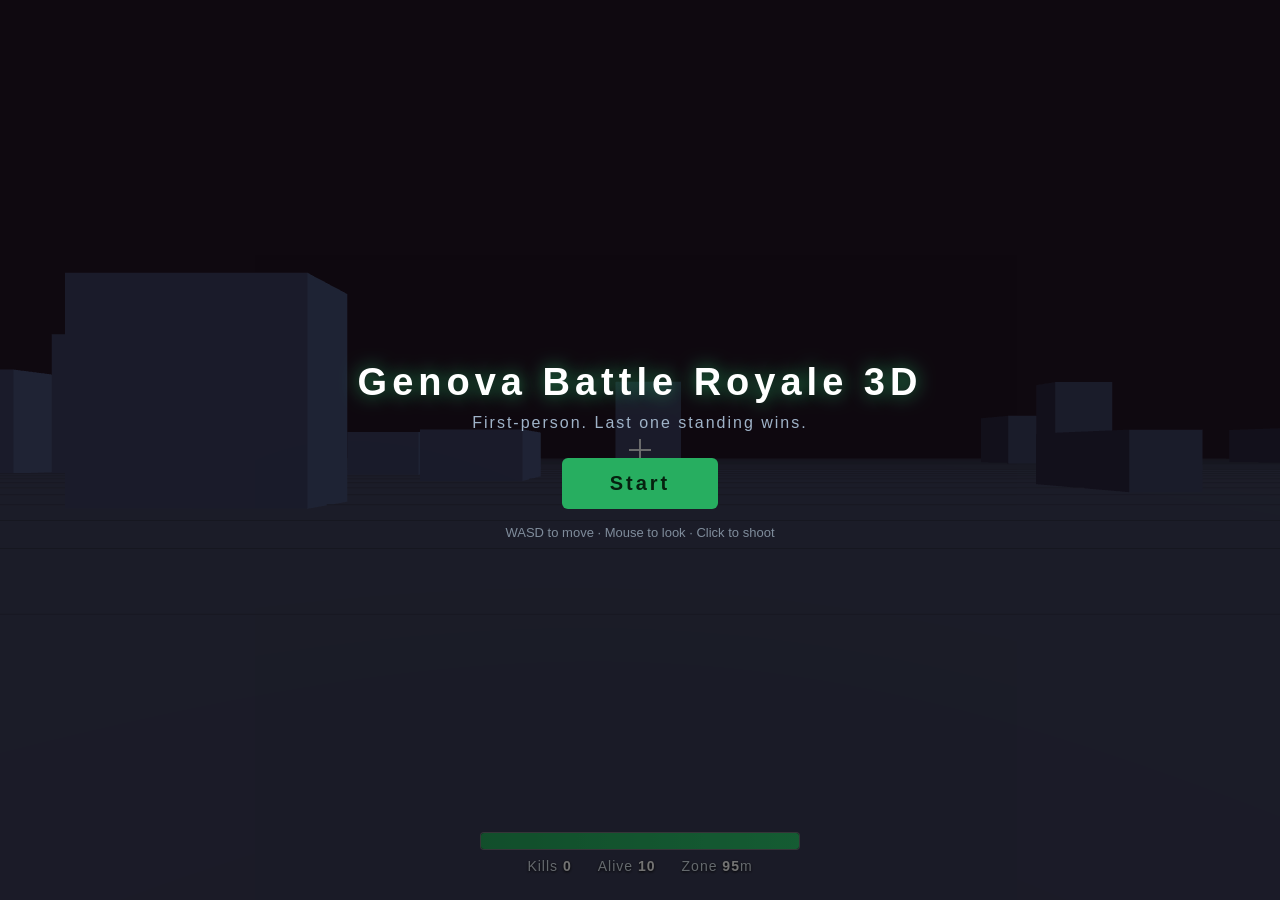
==== br3d/index.html @ a7eb7a28 "Add 3D battle royale game with Three.js" ====
<!DOCTYPE html>
<html lang="en">
<head>
<meta charset="UTF-8">
<meta name="viewport" content="width=device-width, initial-scale=1.0">
<title>Genova Battle Royale 3D</title>
<link rel="stylesheet" href="style.css">
</head>
<body>
<div id="game"></div>
<div id="hud">
  <div id="crosshair"></div>
  <div id="topbar">
    <div id="hpBar"><div id="hpFill"></div></div>
    <div id="stats">
      <span>Kills <b id="kills">0</b></span>
      <span>Alive <b id="alive">10</b></span>
      <span>Zone <b id="zone">95</b>m</span>
    </div>
  </div>
</div>
<div id="damageFlash"></div>
<div id="lockHint">Click to resume</div>
<div id="overlay">
  <div id="panel">
    <h1 id="overlayTitle">Genova Battle Royale 3D</h1>
    <p id="overlayText">First-person. Last one standing wins.</p>
    <button id="startBtn">Start</button>
    <p class="hint">WASD to move &middot; Mouse to look &middot; Click to shoot</p>
  </div>
</div>
<script src="three.min.js"></script>
<script src="game.js"></script>
</body>
</html>
---- br3d/style.css ----
* { margin: 0; padding: 0; box-sizing: border-box; }
html, body { width: 100%; height: 100%; overflow: hidden; background: #0b1020; }
#game { position: fixed; inset: 0; }
#game canvas { display: block; }

#hud { position: fixed; inset: 0; pointer-events: none; font-family: 'Segoe UI', Arial, sans-serif; }

#crosshair { position: absolute; left: 50%; top: 50%; width: 22px; height: 22px; transform: translate(-50%, -50%); }
#crosshair::before, #crosshair::after { content: ''; position: absolute; background: rgba(255, 255, 255, 0.9); }
#crosshair::before { left: 10px; top: 0; width: 2px; height: 22px; }
#crosshair::after { left: 0; top: 10px; width: 22px; height: 2px; }

#topbar { position: absolute; left: 50%; bottom: 26px; transform: translateX(-50%); display: flex; flex-direction: column; align-items: center; gap: 8px; }
#hpBar { width: 320px; height: 18px; background: rgba(0, 0, 0, 0.55); border: 1px solid rgba(255, 255, 255, 0.4); border-radius: 4px; overflow: hidden; }
#hpFill { height: 100%; width: 100%; background: linear-gradient(90deg, #27ae60, #2ecc71); transition: width 0.15s; }
#stats { display: flex; gap: 26px; color: #dfe9f3; font-size: 14px; letter-spacing: 1px; text-shadow: 0 1px 3px #000; }
#stats b { color: #fff; }

#damageFlash { position: fixed; inset: 0; pointer-events: none; opacity: 0; transition: opacity 0.25s; background: radial-gradient(ellipse at center, rgba(231, 76, 60, 0) 40%, rgba(231, 76, 60, 0.55) 100%); }
#damageFlash.show { opacity: 1; transition: opacity 0.05s; }

#lockHint { position: fixed; left: 50%; top: 56%; transform: translateX(-50%); color: #fff; background: rgba(0, 0, 0, 0.6); padding: 10px 22px; border-radius: 6px; font-family: 'Segoe UI', Arial, sans-serif; display: none; }

#overlay { position: fixed; inset: 0; display: flex; align-items: center; justify-content: center; background: rgba(0, 0, 0, 0.55); }
#overlay.hidden { display: none; }
#panel { text-align: center; color: #fff; font-family: 'Segoe UI', Arial, sans-serif; }
#panel h1 { font-size: 38px; letter-spacing: 5px; text-shadow: 0 0 18px rgba(39, 174, 96, 0.8); }
#panel #overlayText { margin-top: 10px; color: #9fb3c8; letter-spacing: 2px; }
#startBtn { margin-top: 26px; padding: 14px 48px; font-size: 20px; font-weight: bold; letter-spacing: 3px; color: #06210f; background: #27ae60; border: none; border-radius: 6px; cursor: pointer; }
#startBtn:hover { background: #2ecc71; }
#panel .hint { margin-top: 16px; color: #7f8c9b; font-size: 13px; }
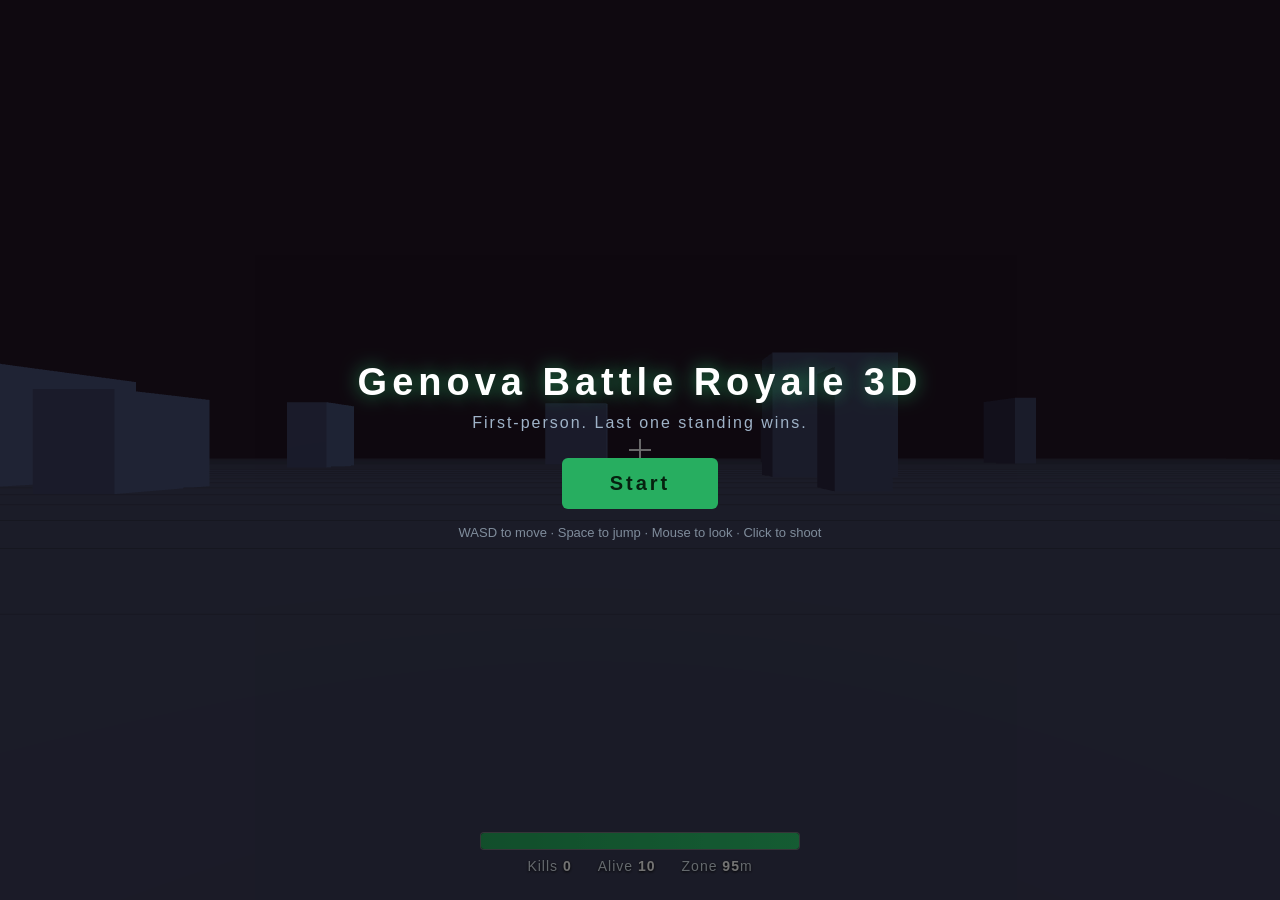
==== commit bc16db8d: "Add jump with Space bar to 3D game" ====
--- a/br3d/index.html
+++ b/br3d/index.html
@@ -26,7 +26,7 @@
     <h1 id="overlayTitle">Genova Battle Royale 3D</h1>
     <p id="overlayText">First-person. Last one standing wins.</p>
     <button id="startBtn">Start</button>
-    <p class="hint">WASD to move &middot; Mouse to look &middot; Click to shoot</p>
+    <p class="hint">WASD to move &middot; Space to jump &middot; Mouse to look &middot; Click to shoot</p>
   </div>
 </div>
 <script src="three.min.js"></script>
